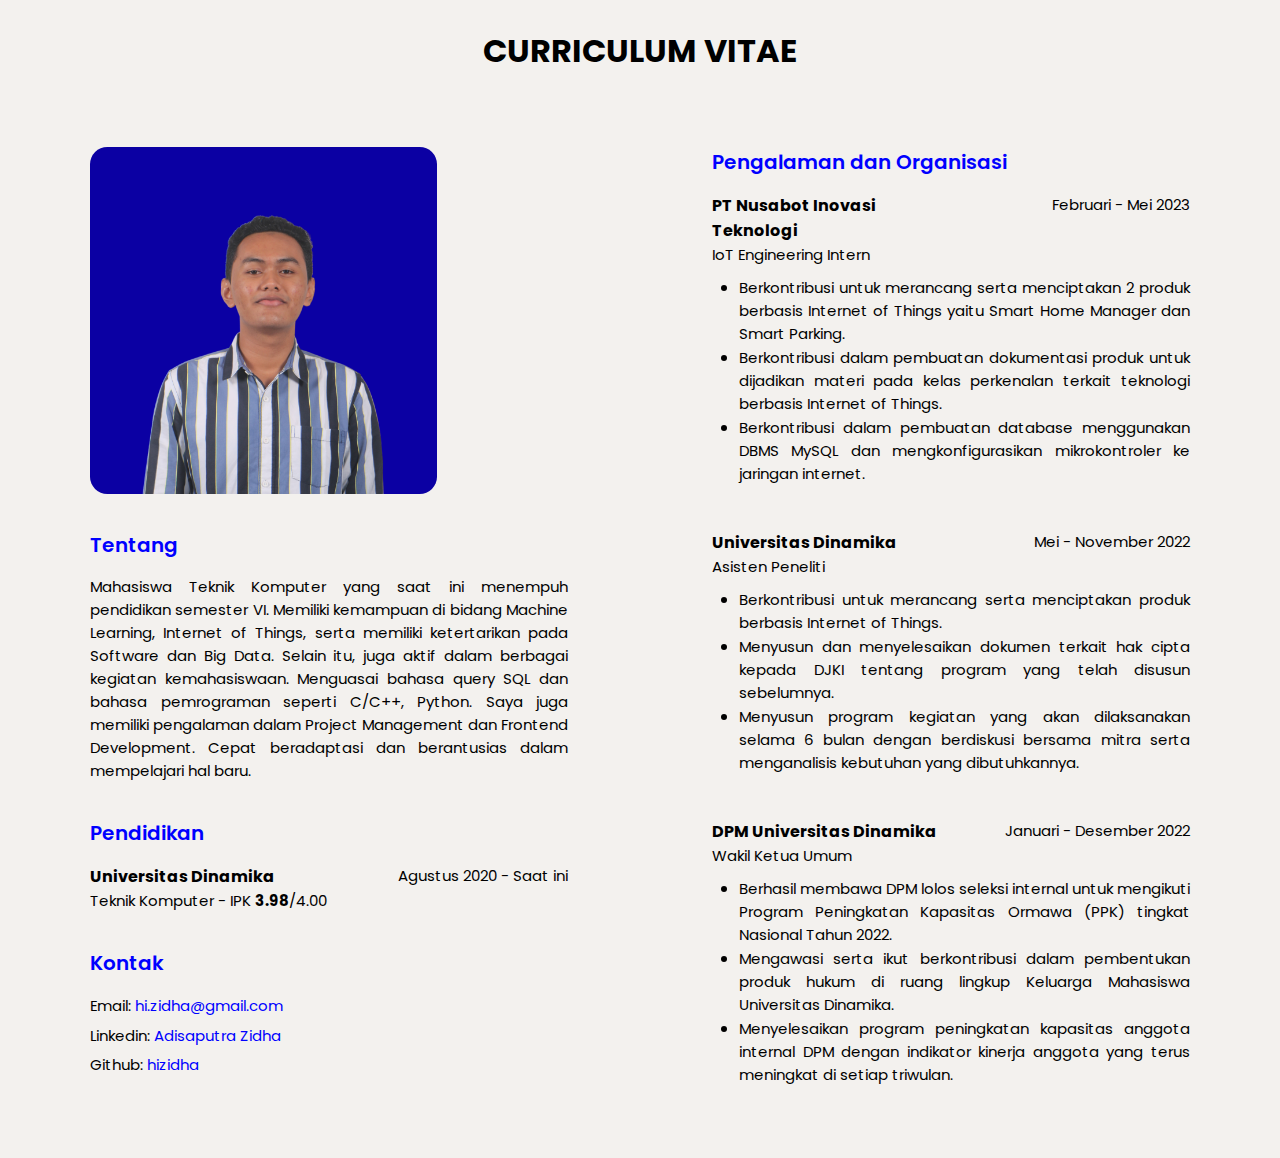
==== index.html @ 702252a3 "upload tugas 01" ====
<!DOCTYPE html>
<html lang="en">
<head>
    <meta charset="UTF-8">
    <meta name="viewport" content="width=device-width, initial-scale=1.0">
    <link rel="stylesheet" href="https://fonts.googleapis.com/css2?family=Poppins:wght@200;400;600&display=swap">
    <link rel="stylesheet" href="style.css">
    <title>TASK 01</title>
</head>
<body>
    <div class="con-1">
        <h1>Curriculum Vitae</h1>
    </div>
    <div class="container">
        <div class="col">
            <img src="../assets/img/profile.png" alt="Profile Picture">
            <div class="col-a">
                <a href="#">Tentang</a>
            </div>
            <p>Mahasiswa Teknik Komputer yang saat ini menempuh pendidikan semester VI. 
               Memiliki kemampuan di bidang Machine Learning, Internet of Things, 
               serta memiliki ketertarikan pada Software dan Big Data. 
               Selain itu, juga aktif dalam berbagai kegiatan kemahasiswaan. 
               Menguasai bahasa query SQL dan bahasa pemrograman seperti C/C++, Python. 
               Saya juga memiliki pengalaman dalam Project Management dan Frontend Development. 
               Cepat beradaptasi dan berantusias dalam mempelajari hal baru.</p>
            
            <div class="col-a">
                <a href="#">Pendidikan</a>
            </div>
            <div class="container">
                <div class="col-2">
                    <h4>Universitas Dinamika</h4>
                    <p>Teknik Komputer - IPK <strong>3.98</strong>/4.00</p>
                </div>
                <div class="col-2 col-right">
                    <p>Agustus 2020 - Saat ini</p>
                </div>
            </div>

            <div class="col-a con-2">
                <a href="#">Kontak</a>
            </div>
            <p class="contact">Email: <a href="mailto:hi.zidha@gmail.com">hi.zidha@gmail.com</a></p>
            <p class="contact">Linkedin: <a href="https://linkendin.com/in/adisaputrazidha">Adisaputra Zidha</a></p>
            <p class="contact">Github: <a href="https://github.com/hizidha">hizidha</a></p>
        </div>

        <div class="col">
            <div class="col-a">
                <a href="#">Pengalaman dan Organisasi</a>
            </div>
            <div class="exp-group">
                <div class="container">
                    <div class="col-2">
                        <h4>PT Nusabot Inovasi Teknologi</h4>
                        <p>IoT Engineering Intern</p>
                    </div>
                    <div class="col-2 col-right">
                        <p>Februari - Mei 2023</p>
                    </div>
                </div>
                <div class="padd">
                    <ul>
                        <li><p>Berkontribusi untuk merancang serta menciptakan 2 produk berbasis Internet of Things yaitu Smart Home Manager dan Smart Parking.</p></li>
                        <li><p>Berkontribusi dalam pembuatan dokumentasi produk untuk dijadikan materi pada kelas perkenalan terkait teknologi berbasis Internet of Things.</p></li>
                        <li><p>Berkontribusi dalam pembuatan database menggunakan DBMS MySQL dan mengkonfigurasikan mikrokontroler ke jaringan internet.</p></li>
                    </ul>
                </div>
            </div>
            <div class="exp-group">
                <div class="container">
                    <div class="col-2">
                        <h4>Universitas Dinamika</h4>
                        <p>Asisten Peneliti</p>
                    </div>
                    <div class="col-2 col-right">
                        <p>Mei - November 2022</p>
                    </div>
                </div>
                <div class="padd">
                    <ul>
                        <li><p>Berkontribusi untuk merancang serta menciptakan produk berbasis Internet of Things.</p></li>
                        <li><p>Menyusun dan menyelesaikan dokumen terkait hak cipta kepada DJKI tentang program yang telah disusun sebelumnya.</p></li>
                        <li><p>Menyusun program kegiatan yang akan dilaksanakan selama 6 bulan dengan berdiskusi bersama mitra serta menganalisis kebutuhan yang dibutuhkannya.</p></li>
                    </ul>
                </div>
            </div>
            <div class="exp-group">
                <div class="container">
                    <div class="col-2">
                        <h4>DPM Universitas Dinamika</h4>
                        <p>Wakil Ketua Umum</p>
                    </div>
                    <div class="col-2 col-right">
                        <p>Januari - Desember 2022</p>
                    </div>
                </div>
                <div class="padd">
                    <ul>
                        <li><p>Berhasil membawa DPM lolos seleksi internal untuk mengikuti Program Peningkatan Kapasitas Ormawa (PPK) tingkat Nasional Tahun 2022.</p></li>
                        <li><p>Mengawasi serta ikut berkontribusi dalam pembentukan produk hukum di ruang lingkup Keluarga Mahasiswa Universitas Dinamika.</p></li>
                        <li><p>Menyelesaikan program peningkatan kapasitas anggota internal DPM dengan indikator kinerja anggota yang terus meningkat di setiap triwulan.</p></li>
                    </ul>
                </div>
            </div>
        </div>
    </div>
</body>
</html>
---- style.css ----
body {
    font-family: 'Poppins', sans-serif;
    background-color: rgb(243, 241, 238);
    height: 100%;
    margin: 0;
    padding: 3vh 2vh;
}

h1, h2, h3, h4, h5, h6, p, ul {
    margin: 0;
    padding: 0;
}

p {
    font-size: 15px;
}

.con-1 {
    display: block;
    text-align: center;
    margin-bottom: 3vh;
}

.con-2 {
    margin-top: 4vh;
}

.con-1>h1 {
    text-transform: uppercase;
}

.con-1>h1:hover {
    color: blue;
}

.col-a {
    margin-bottom: 1.75vh;
}

.col-a > a { 
    text-decoration: none;
    color: blue;
    font-size: 20px;
    font-weight: 600;
    position: relative;
    overflow: hidden;
    padding-bottom: 2.25px;
}

.col-a > a::before {
    content: '';
    position: absolute;
    bottom: 0;
    left: 0;
    width: 0;
    height: 0.35vh;
    background-color: black;
    transition: width 0.5s ease;
}

.col-a > a:hover::before {
    width: 100%;
}

.col-a > a:hover {
    color: black;
}

.container {
    max-width: 100%;
    margin: 0 auto;
    display: flex;
    flex-wrap: wrap;
}

.col {
    flex: 1;
    padding: 5vh 8vh;
    box-sizing: border-box;
}

.col-2 {
    flex: 1;
    padding: 0;
    box-sizing: border-box;
}

:where(.col) > p {
    text-align: justify;
    margin-bottom: 4vh;
}

.exp-group {
    margin-bottom: 5vh;
}

.exp-group:last-child {
    margin-bottom: 0;
}

.padd {
    margin-top: 1vh;
}

.padd>ul {
    padding: 0 0 0 3vh;
}

.padd>ul>li>p {
    text-align: justify;
}

.col-right {
    text-align: right;
}

img {
    max-width: 100%;
    height: 38.5vh;
    display: block;
    margin-bottom: 4vh;
    border-radius: 5%;
}

.contact {
    margin: 0 0 0.75vh 0;
}

.contact>a {
    color: blue;
    text-decoration: none;
}

.contact>a:hover {
    color: black;
}
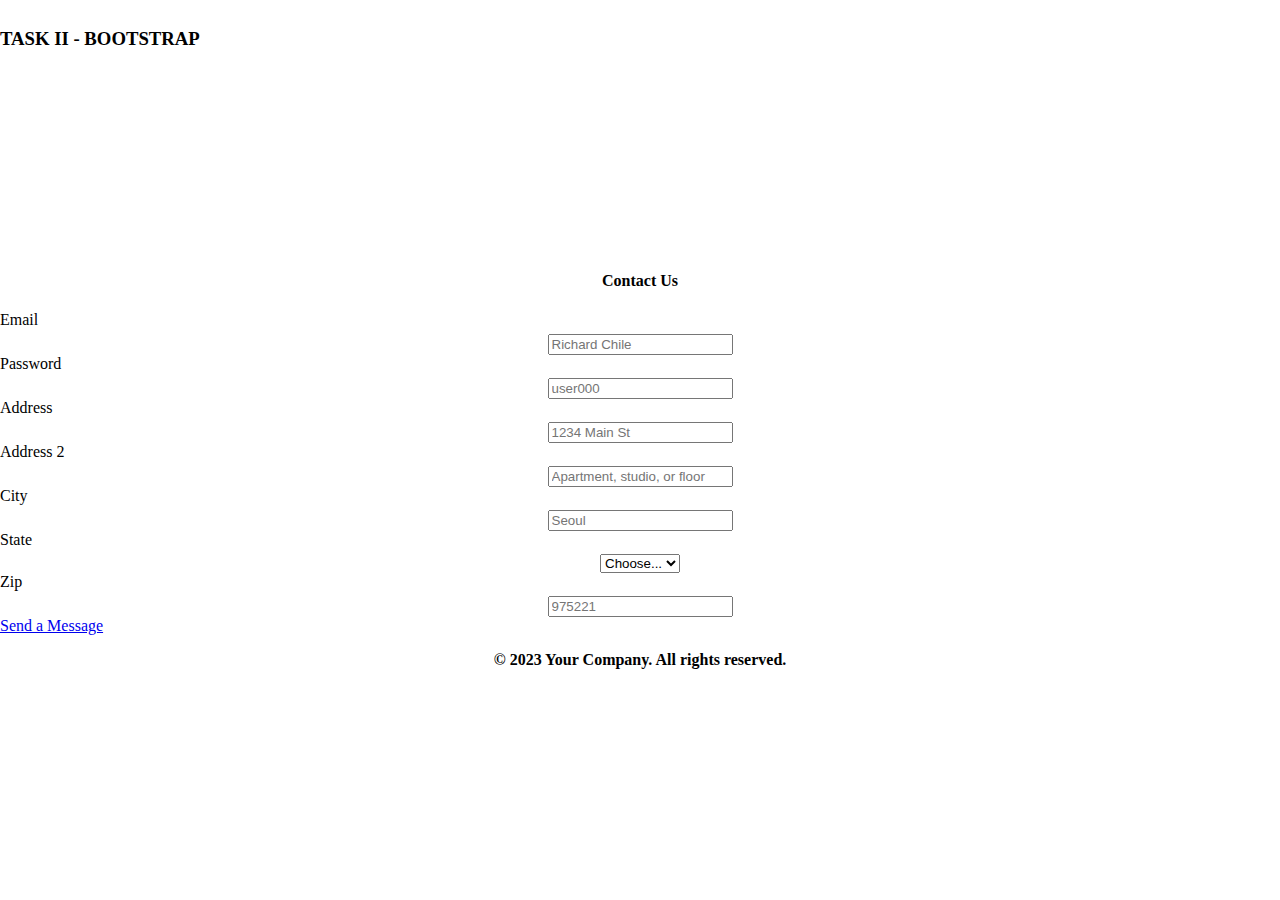
==== commit 397570df: "upload tugas 02" ====
--- a/index.html
+++ b/index.html
@@ -1,110 +1,144 @@
 <!DOCTYPE html>
 <html lang="en">
+
 <head>
     <meta charset="UTF-8">
     <meta name="viewport" content="width=device-width, initial-scale=1.0">
-    <link rel="stylesheet" href="https://fonts.googleapis.com/css2?family=Poppins:wght@200;400;600&display=swap">
-    <link rel="stylesheet" href="style.css">
-    <title>TASK 01</title>
+    <link href="https://cdn.jsdelivr.net/npm/bootstrap@5.2.3/dist/css/bootstrap.min.css" rel="stylesheet" integrity="sha384-rbsA2VBKQhggwzxH7pPCaAqO46MgnOM80zW1RWuH61DGLwZJEdK2Kadq2F9CUG65" crossorigin="anonymous">
+    <style>
+        body {
+            margin: 0;
+            padding: 0;
+        }
+
+        .container-fluid {
+            padding: 1vh 0;
+        }
+
+        #content {
+            margin-top: 16vh;
+        }
+
+        #footer {
+            margin: 5vh 0 0 0;
+            padding: 20px 0;
+        }
+
+        .row {
+            padding: 0;
+            margin: 0;
+        }
+
+        .card {
+            text-align: center;
+            width: 100%;
+            padding: 1vh 0;
+            margin: 2vh 0;
+        }
+
+        .card-body>p {
+            margin: 0;
+        }
+
+        .pagination {
+            margin-top: 4vh;
+        }
+
+        .col-4>form,
+        .col-4>h4 {
+            padding: 1vh;
+        }
+
+        #footer .container-fluid {
+            text-align: center;
+        }
+
+        #footer p {
+            margin-bottom: 0;
+        }
+
+        label.form-label {
+            text-align: left;
+            display: block;
+            margin-bottom: 5px;
+        }
+
+    </style>
+    <title>TASK BOOSTRAP 5</title>
 </head>
+
 <body>
-    <div class="con-1">
-        <h1>Curriculum Vitae</h1>
+    <div id="header">
+        <nav class="navbar fixed-top text-bg-primary">
+            <div class="container-fluid">
+                <h3 class="container text-center text-bg-primary">TASK II - BOOTSTRAP</h3>
+            </div>
+        </nav>
     </div>
-    <div class="container">
-        <div class="col">
-            <img src="../assets/img/profile.png" alt="Profile Picture">
-            <div class="col-a">
-                <a href="#">Tentang</a>
-            </div>
-            <p>Mahasiswa Teknik Komputer yang saat ini menempuh pendidikan semester VI. 
-               Memiliki kemampuan di bidang Machine Learning, Internet of Things, 
-               serta memiliki ketertarikan pada Software dan Big Data. 
-               Selain itu, juga aktif dalam berbagai kegiatan kemahasiswaan. 
-               Menguasai bahasa query SQL dan bahasa pemrograman seperti C/C++, Python. 
-               Saya juga memiliki pengalaman dalam Project Management dan Frontend Development. 
-               Cepat beradaptasi dan berantusias dalam mempelajari hal baru.</p>
-            
-            <div class="col-a">
-                <a href="#">Pendidikan</a>
-            </div>
-            <div class="container">
-                <div class="col-2">
-                    <h4>Universitas Dinamika</h4>
-                    <p>Teknik Komputer - IPK <strong>3.98</strong>/4.00</p>
-                </div>
-                <div class="col-2 col-right">
-                    <p>Agustus 2020 - Saat ini</p>
+    <div id="content" class="container text-center">
+        <div class="row" id="datas">
+            <!-- action .js -->
+        </div>
+    </div>
+
+    <ul class="pagination justify-content-center" id="pagination">
+        <!-- action .js -->
+    </ul>
+
+    <div id="footer" class="text-bg-info">
+        <div class="container-fluid">
+            <div class="row justify-content-center">
+                <div class="col-12 col-md-6">
+                    <h4 class="pt-2 pb-2"><strong>Contact Us</strong></h4>
+                    <form class="row g-3">
+                        <div class="col-md-6">
+                          <label for="inputEmail4" class="form-label">Email</label>
+                          <input type="email" class="form-control" id="inputEmail4" placeholder="Richard Chile">
+                        </div>
+                        <div class="col-md-6">
+                          <label for="inputPassword4" class="form-label">Password</label>
+                          <input type="password" class="form-control" id="inputPassword4" placeholder="user000">
+                        </div>
+                        <div class="col-12">
+                          <label for="inputAddress" class="form-label">Address</label>
+                          <input type="text" class="form-control" id="inputAddress" placeholder="1234 Main St">
+                        </div>
+                        <div class="col-12">
+                          <label for="inputAddress2" class="form-label">Address 2</label>
+                          <input type="text" class="form-control" id="inputAddress2" placeholder="Apartment, studio, or floor">
+                        </div>
+                        <div class="col-md-6">
+                          <label for="inputCity" class="form-label">City</label>
+                          <input type="text" class="form-control" id="inputCity" placeholder="Seoul">
+                        </div>
+                        <div class="col-md-4">
+                          <label for="inputState" class="form-label">State</label>
+                          <select id="inputState" class="form-select">
+                            <option selected>Choose...</option>
+                            <option>...</option>
+                          </select>
+                        </div>
+                        <div class="col-md-2">
+                          <label for="inputZip" class="form-label">Zip</label>
+                          <input type="text" class="form-control" id="inputZip" placeholder="975221">
+                        </div>
+                        <div class="col-12 mt-5" style="text-align: left;">
+                          <a href="mailto:hi.zidha@gmail.com" class="btn btn-primary">Send a Message</a>
+                        </div>
+                    </form>
                 </div>
             </div>
-
-            <div class="col-a con-2">
-                <a href="#">Kontak</a>
-            </div>
-            <p class="contact">Email: <a href="mailto:hi.zidha@gmail.com">hi.zidha@gmail.com</a></p>
-            <p class="contact">Linkedin: <a href="https://linkendin.com/in/adisaputrazidha">Adisaputra Zidha</a></p>
-            <p class="contact">Github: <a href="https://github.com/hizidha">hizidha</a></p>
-        </div>
-
-        <div class="col">
-            <div class="col-a">
-                <a href="#">Pengalaman dan Organisasi</a>
-            </div>
-            <div class="exp-group">
-                <div class="container">
-                    <div class="col-2">
-                        <h4>PT Nusabot Inovasi Teknologi</h4>
-                        <p>IoT Engineering Intern</p>
-                    </div>
-                    <div class="col-2 col-right">
-                        <p>Februari - Mei 2023</p>
-                    </div>
-                </div>
-                <div class="padd">
-                    <ul>
-                        <li><p>Berkontribusi untuk merancang serta menciptakan 2 produk berbasis Internet of Things yaitu Smart Home Manager dan Smart Parking.</p></li>
-                        <li><p>Berkontribusi dalam pembuatan dokumentasi produk untuk dijadikan materi pada kelas perkenalan terkait teknologi berbasis Internet of Things.</p></li>
-                        <li><p>Berkontribusi dalam pembuatan database menggunakan DBMS MySQL dan mengkonfigurasikan mikrokontroler ke jaringan internet.</p></li>
-                    </ul>
-                </div>
-            </div>
-            <div class="exp-group">
-                <div class="container">
-                    <div class="col-2">
-                        <h4>Universitas Dinamika</h4>
-                        <p>Asisten Peneliti</p>
-                    </div>
-                    <div class="col-2 col-right">
-                        <p>Mei - November 2022</p>
-                    </div>
-                </div>
-                <div class="padd">
-                    <ul>
-                        <li><p>Berkontribusi untuk merancang serta menciptakan produk berbasis Internet of Things.</p></li>
-                        <li><p>Menyusun dan menyelesaikan dokumen terkait hak cipta kepada DJKI tentang program yang telah disusun sebelumnya.</p></li>
-                        <li><p>Menyusun program kegiatan yang akan dilaksanakan selama 6 bulan dengan berdiskusi bersama mitra serta menganalisis kebutuhan yang dibutuhkannya.</p></li>
-                    </ul>
-                </div>
-            </div>
-            <div class="exp-group">
-                <div class="container">
-                    <div class="col-2">
-                        <h4>DPM Universitas Dinamika</h4>
-                        <p>Wakil Ketua Umum</p>
-                    </div>
-                    <div class="col-2 col-right">
-                        <p>Januari - Desember 2022</p>
-                    </div>
-                </div>
-                <div class="padd">
-                    <ul>
-                        <li><p>Berhasil membawa DPM lolos seleksi internal untuk mengikuti Program Peningkatan Kapasitas Ormawa (PPK) tingkat Nasional Tahun 2022.</p></li>
-                        <li><p>Mengawasi serta ikut berkontribusi dalam pembentukan produk hukum di ruang lingkup Keluarga Mahasiswa Universitas Dinamika.</p></li>
-                        <li><p>Menyelesaikan program peningkatan kapasitas anggota internal DPM dengan indikator kinerja anggota yang terus meningkat di setiap triwulan.</p></li>
-                    </ul>
+            <div class="row justify-content-center mt-5">
+                <div class="col-12">
+                    <p><strong>&copy; 2023 Your Company. All rights reserved.</strong></p>
                 </div>
             </div>
         </div>
     </div>
+
+
+    <script src="script.js"></script>
+    <script src="https://cdn.jsdelivr.net/npm/@popperjs/core@2.11.6/dist/umd/popper.min.js" integrity="sha384-oBqDVmMz9ATKxIep9tiCxS/Z9fNfEXiDAYTujMAeBAsjFuCZSmKbSSUnQlmh/jp3" crossorigin="anonymous"></script>
+    <script src="https://cdn.jsdelivr.net/npm/bootstrap@5.2.3/dist/js/bootstrap.min.js" integrity="sha384-cuYeSxntonz0PPNlHhBs68uyIAVpIIOZZ5JqeqvYYIcEL727kskC66kF92t6Xl2V" crossorigin="anonymous"></script>
 </body>
 </html>